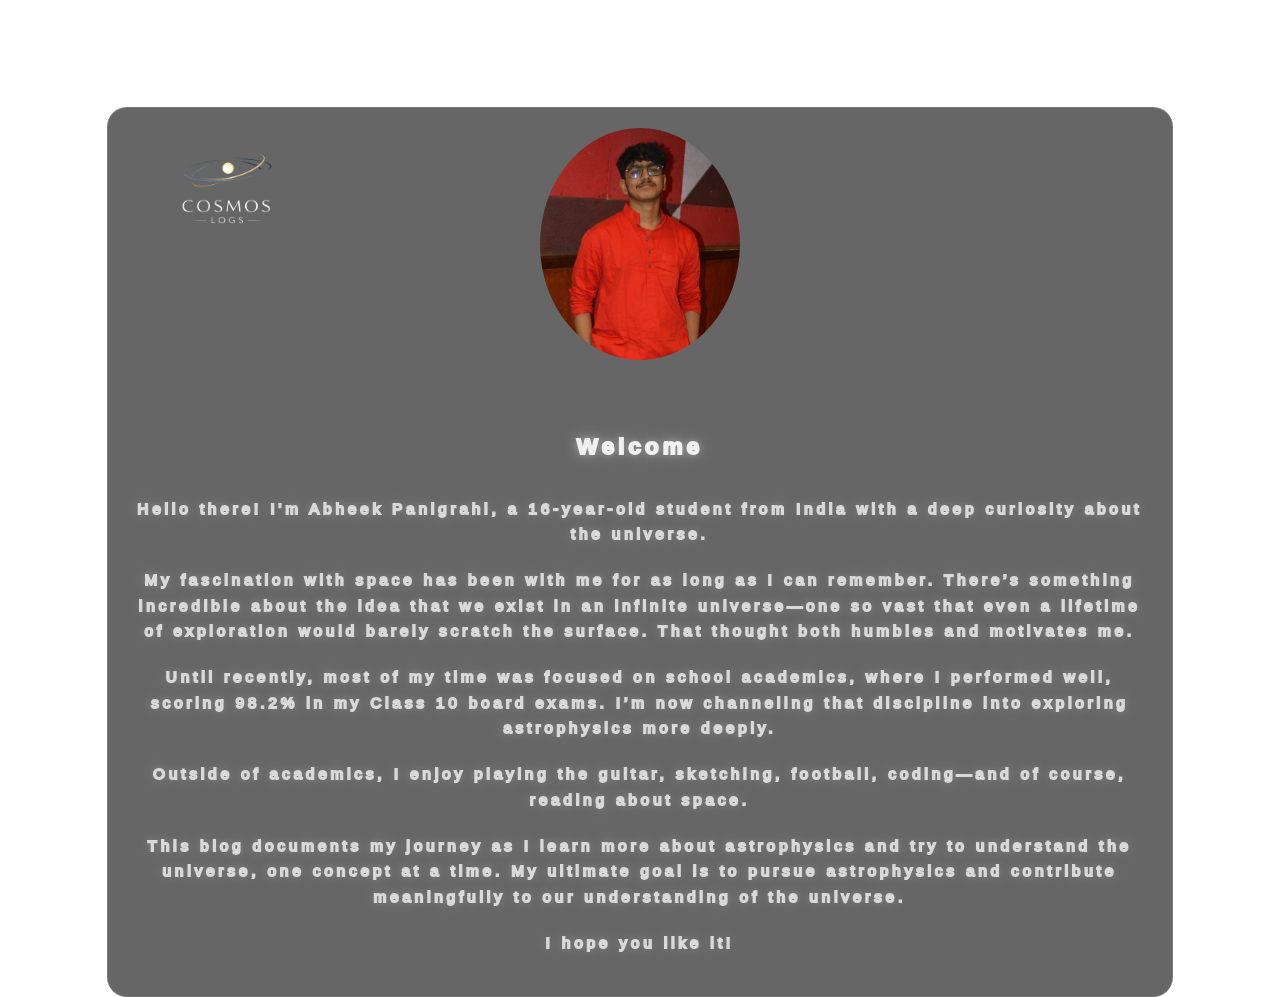
==== about.html @ a3e4d523 "Add files via upload" ====
<!DOCTYPE html>
<html lang="en">
<head>
    <meta charset="UTF-8">
    <meta name="viewport" content="width=device-width, initial-scale=1.0">
    <link rel="stylesheet" href="styles.css">
    <title>Document</title>
</head>
<body>


    <nav class="navbar">
         <a href="#" class="logo"></a>
         <div class="sidebar">
            <ul>
                <li onclick=hideSidebar()><a href="#"><img src = "close_24dp_E3E3E3_FILL0_wght400_GRAD0_opsz24.svg"></a></li>
                <li><a href="index.html">Home</a></li>
                <li><a href="posts.html">Posts</a></li>
                <li><a href="about.html">About</a></li>
            </ul>
         </div>
         <div class="nav-links">
            <ul>
                <li class = "hideOnMobile"><a href="index.html">Home</a></li>
                <li class = "hideOnMobile"><a href="posts.html">Posts</a></li>
                <li class = "hideOnMobile"><a href="about.html">About</a></li>
                <li class = "menu-button" onclick=showSidebar()><a href = "#"><img src = "menu_24dp_E3E3E3_FILL0_wght400_GRAD0_opsz24.svg"></a></li>
            </ul>
         </div>
    </nav>

    <div class="maincontainor"> 
        <video autoplay muted loop playsinline id="bg-video">
           <source src="space2.mp4" type="video/mp4">
        </video>
        

        <header></header>

        <div class="about">
            <img id="Logoabout" src="cosmos logs 2.png">
            <img id="Abheek" src = "Abheek.png" class = "Abheek">
            <h2 style="color: white;">Welcome</h2>
            <p style="color: white;">Hello there! I'm Abheek Panigrahi, a 16-year-old student from India with a deep curiosity about the universe.</p><p></p><p>My fascination with space has been with me for as long as I can remember. There’s something incredible about the idea that we exist in an infinite universe—one so vast that even a lifetime of exploration would barely scratch the surface. That thought both humbles and motivates me.</p><p></p><p> Until recently, most of my time was focused on school academics, where I performed well, scoring 98.2% in my Class 10 board exams. I’m now channeling that discipline into exploring astrophysics more deeply.</p><p></p><p> Outside of academics, I enjoy playing the guitar, sketching, football, coding—and of course, reading about space.</p><p></p><p> This blog documents my journey as I learn more about astrophysics and try to understand the universe, one concept at a time. My ultimate goal is to pursue astrophysics and contribute meaningfully to our understanding of the universe.</p><p> I hope you like it!</p>
        </div>
        
        
        
    </div>
    
    <script>
        function showSidebar(){
            const sidebar = document.querySelector('.sidebar');
            sidebar.style.display = 'flex';
            subtitleimage.style.filter = 'blur(10px)';
           

        }
    </script>
    <script>
        function hideSidebar(){
            const sidebar = document.querySelector('.sidebar');
            sidebar.style.display = 'none';
            subtitleimage.style.filter = 'blur(0px)';
            LogoImage.style.width = '500px';
        }
    </script>

</body>
</html>
---- styles.css ----
body, html {
  padding:0;
  margin: 0;

}

.maincontainor{
    height:100vh;
    width:100vw;

    display: flex;
    flex-direction: column;
    justify-content: flex-start;
    align-items: center;
    min-height: 100vh;
    font-family: 'Montserrat', sans-serif;
    font-weight: 900;
    font-size: 60px;
    color: transparent;
    -webkit-text-stroke: 2px rgb(255, 255, 255);
    text-align: center;
    letter-spacing: 4px;
    text-shadow: 
      0 0 10px rgba(255,255,255,0.6),
      0 0 20px rgba(255,255,255,0.4);
    
    gap: 5px;
}

#maintitle{
    opacity:1;
    overflow: hidden;
    animation: 2s fadeincustom ease-in-out, 5s hover infinite ease-in-out;
    animation: cosmicPulse 3s ease-in-out infinite;
}   /*This is the main title*/

#LogoImage{
    width:500px;
}

@keyframes fadeincustom{
    0%{
        opacity: 0;
        transform: scale(0.7);
    }
    100%{
        opacity: 1;
        transform: scale(1.8);
    }
}

@keyframes cosmicPulse {
  0%, 100% {
    transform: scale(1);
    filter: drop-shadow(0 0 5px rgba(255,255,255,0.4));
  }
  50% {
    transform: scale(1);
    filter: drop-shadow(0 0 20px rgba(255,255,255,0.8));
  }
}

@keyframes hover{
    0%{
        transform: translateY(0px);
        letter-spacing: 20px; 
    }
    50%{
        transform: translateY(10px);
        letter-spacing: 23px; 
    }
    100%{
        transform: translateY(0px);
        letter-spacing: 20px; 
    }
}
#bg-video {
  position: fixed;
  top: 0;
  left: 0;
  width: 100%;
  height: 100%;
  object-fit: cover;
  z-index: -1;
}
#subtitle{
    font-weight: 200;
    font-size: 2vw;
    letter-spacing: 20px; 
    animation: glowPulse 3s ease-in-out infinite;
    color:white
} /* this is the subtitle */
#subtitle2{
    font-weight: 200;
    font-size: 1.2vw;
    letter-spacing: 5px; 
    position: relative;
    top: -80px; /* move it UP */
    color:white;
    animation: glowPulse 3s ease-in-out infinite;

} /* this is the subtitle2*/
@keyframes glowPulse {
  0%, 100% {
    filter: drop-shadow(0 0 5px rgba(255,255,255,0.4));
  }
  50% {
    filter: drop-shadow(0 0 20px rgba(255,255,255,0.9));
  }
}
#subtitletext{
    animation: cosmicPulse 3s ease-in-out infinite;
}
#subtitleimage{
    width: 700px;
    position:relative;
    top: -90px;

}
/*display..flex*/
.navbar{
    position: sticky;   /* or fixed */
    top: 0;
    width: 95vw;
    
    font-family:'Trebuchet MS', 'Lucida Sans Unicode', 'Lucida Grande', 'Lucida Sans', Arial, sans-serif;
    font-weight: bold;
}
.navbar a{
    height: 100%;
    padding: 0 30px;

    display: flex;
    align-items: center;
    color:white;
    text-decoration: none;
    transition:transform 0.3s ease;
}
.navbar a:hover{
    color: rgb(255, 255, 255);
    text-shadow: 0 0 10px rgba(255,255,255,0.8);
    transform: scale(1.09);
}
.navbar .logo{
    font-size: 2em;
    font-weight: bold;
    margin-right: auto;
}
.navbar .nav-links ul{
    width : 100%;
    align-items: center;
    list-style: none;
    justify-content: flex-end;
    display: flex;
    gap: 20px;
}
.navbar .nav-links ul li{
    height: 50px;
    
}
.navbar .nav-links ul li :first-child{
    margin-right: auto;
}
.sidebar{
    position: fixed;
    top: 0;
    right: 0;
    width: 250px;
    height: 100vh;
    background-color: rgba(255, 255, 255, 0);
    backdrop-filter: blur(10px);
    display: none;
    flex-direction: column;
    box-shadow: -10px 0 10px rgba(0,0,0,0.1);
    align-items: flex-start;
    justify-content: flex-start;
    z-index: 999;
    animation: dropdown 3s ease-out forwards;
    
}
.sidebar li{
    width: 100%;
    
}
.sidebar a{
    width: 100%;
    padding: 15px 20px;
}
.menu-button{
    display: none;
}
@media(max-width: 700px) {
    .hideOnMobile{
        display: none;
    }
    .menu-button{
        display: block;
    }
    
}
@media(max-width: 700px) {
    .sidebar{
        width: 100%;
    }
}
@media(max-width: 700px) {
    #subtitleimage{
        width: 90%;
        height : auto;
        top: -150px;
    }
    
}
.postcard{
  text-decoration: none;
  display: block;
  font-size: 15px;
  background: rgba(255, 255, 255, 0.05); /* subtle glass effect */
  backdrop-filter: blur(10px);           /* optional cool effect */
  padding: 20px;
  margin: 20px 0;
  border-radius: 12px;
  border: 1px solid rgba(255,255,255,0.1);
  transition:transform 0.3s ease;
}
.about{
    justify-content: space-between;
    align-items: center;
    margin-top: 20px;
    font-size: 25%;
    margin-left: 20px;   
    margin-right: 20px;
    padding: 20px;
    background: rgba(0, 0, 0, 0.6);
    backdrop-filter: blur(12px);
    width: 80%;
    border-radius: 20px;
    border: 1px solid rgba(255,255,255,0.1);
}
.postfont{
  text-align: left;
  font-size: 20px;
  width: 80%;
  margin: 40px auto;   /* top/bottom spacing */
  padding: 40px;
  background: rgba(0, 0, 0, 0.6);
  backdrop-filter: blur(12px);
  border-radius: 20px;
  border: 1px solid rgba(255,255,255,0.1);
}
h1 {
  margin: 20px auto;   /* top/bottom spacing */
  padding: 20px;
  border-radius: 20px;
  border: 1px solid rgba(255,255,255,0.1);
  background: rgba(255, 255, 255, 0.458);
  backdrop-filter: blur(12px);    
  font-size: 200%;
  font-weight: 700;
  margin-bottom: 5%;

  text-shadow: 0 0 15px rgba(255,255,255,0.8);
}
h2 {

  font-size: 150%;
  font-weight: 600;
  margin-top: 5%;
  margin-bottom: 3.5%;

  opacity: 0.9;
}
p {
  font-size: 100%;
  line-height: 1.7;
  margin-bottom: 2%;
  font-weight: 50;
  opacity: 0.75;
}
@keyframes dropdown {
    0% {
        height : 0px;
    }
    100%{
        height :100px;
    }
}
#Abheek{
    width: 200px;
    border-radius: 50%;
    margin-bottom: 20px; 
}
#Logo{
  
  width: 200px;
  position: absolute;
  top: -20px;    /* Adjust for desired padding from top */
  left: 20px;   /* Adjust for desired padding from left */
  z-index: 10;  /* Ensures it stays on top of the background */  
  background: rgba(255, 255, 255, 0.2); /* Optional: adds a subtle background for better visibility */
  backdrop-filter: blur(5px); /* Optional: adds a blur effect to the background */
  border-radius: 10px; /* Optional: rounds the corners of the background */
}
#Logoabout{
  
  width: 200px;
  position: absolute;
  top: -20px;    /* Adjust for desired padding from top */
  left: 20px;   /* Adjust for desired padding from left */
  z-index: 10;  /* Ensures it stays on top of the background */  

}
.postcard:hover{
    background: rgba(255, 255, 255, 0.1);
    border: 1px solid rgba(255,255,255,0.2);
    color: rgb(255, 255, 255);
    text-shadow: 0 0 10px rgba(255,255,255,0.8);
    transform: scale(1.05);
    
}
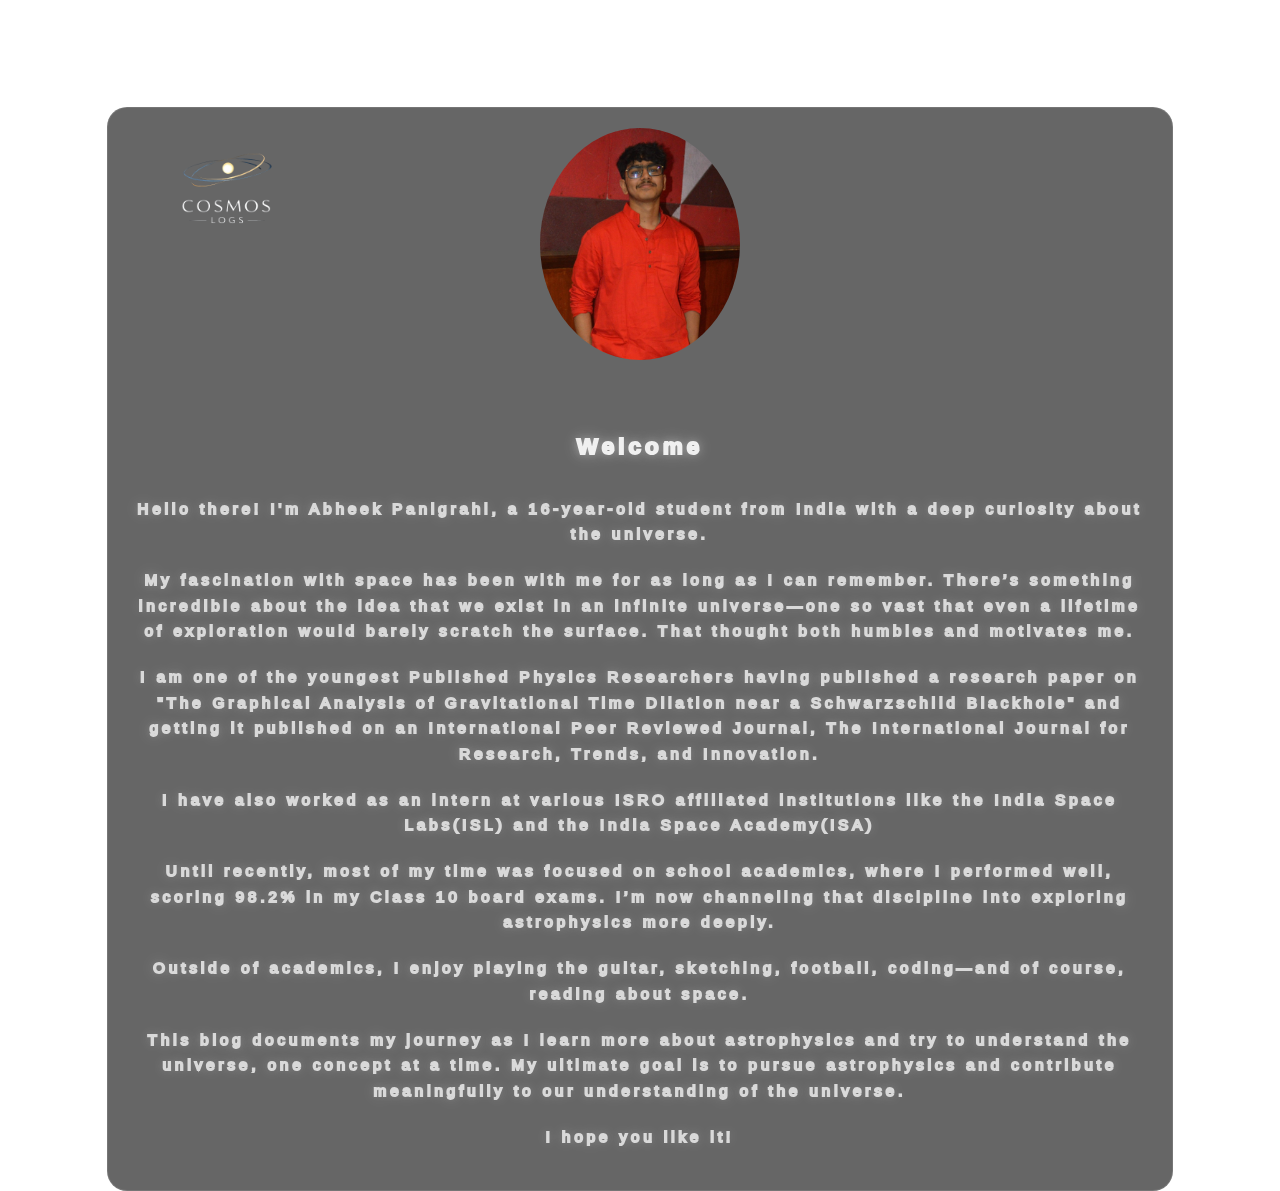
==== commit 6776f0ae: "Update About" ====
--- a/about.html
+++ b/about.html
@@ -41,7 +41,7 @@
             <img id="Logoabout" src="cosmos logs 2.png">
             <img id="Abheek" src = "Abheek.png" class = "Abheek">
             <h2 style="color: white;">Welcome</h2>
-            <p style="color: white;">Hello there! I'm Abheek Panigrahi, a 16-year-old student from India with a deep curiosity about the universe.</p><p></p><p>My fascination with space has been with me for as long as I can remember. There’s something incredible about the idea that we exist in an infinite universe—one so vast that even a lifetime of exploration would barely scratch the surface. That thought both humbles and motivates me.</p><p></p><p> Until recently, most of my time was focused on school academics, where I performed well, scoring 98.2% in my Class 10 board exams. I’m now channeling that discipline into exploring astrophysics more deeply.</p><p></p><p> Outside of academics, I enjoy playing the guitar, sketching, football, coding—and of course, reading about space.</p><p></p><p> This blog documents my journey as I learn more about astrophysics and try to understand the universe, one concept at a time. My ultimate goal is to pursue astrophysics and contribute meaningfully to our understanding of the universe.</p><p> I hope you like it!</p>
+            <p style="color: white;">Hello there! I'm Abheek Panigrahi, a 16-year-old student from India with a deep curiosity about the universe.</p><p></p><p>My fascination with space has been with me for as long as I can remember. There’s something incredible about the idea that we exist in an infinite universe—one so vast that even a lifetime of exploration would barely scratch the surface. That thought both humbles and motivates me.</p><p>I am one of the youngest Published Physics Researchers having published a research paper on "The Graphical Analysis of Gravitational Time Dilation near a Schwarzschild Blackhole" and getting it published on an International Peer Reviewed Journal, The International Journal for Research, Trends, and Innovation.</p><p>I have also worked as an intern at various ISRO affiliated institutions like the India Space Labs(ISL) and the India Space Academy(ISA)</p></p><p> Until recently, most of my time was focused on school academics, where I performed well, scoring 98.2% in my Class 10 board exams. I’m now channeling that discipline into exploring astrophysics more deeply.</p><p></p><p> Outside of academics, I enjoy playing the guitar, sketching, football, coding—and of course, reading about space.</p><p></p><p> This blog documents my journey as I learn more about astrophysics and try to understand the universe, one concept at a time. My ultimate goal is to pursue astrophysics and contribute meaningfully to our understanding of the universe.</p><p> I hope you like it!</p>
         </div>
         
         
--- a/styles.css
+++ b/styles.css
@@ -212,6 +212,7 @@
     
 }
 .postcard{
+  color: white;
   text-decoration: none;
   display: block;
   font-size: 15px;
@@ -222,6 +223,7 @@
   border-radius: 12px;
   border: 1px solid rgba(255,255,255,0.1);
   transition:transform 0.3s ease;
+
 }
 .about{
     justify-content: space-between;
@@ -238,8 +240,9 @@
     border: 1px solid rgba(255,255,255,0.1);
 }
 .postfont{
+  color: white;
   text-align: left;
-  font-size: 20px;
+  font-size: 18px;
   width: 80%;
   margin: 40px auto;   /* top/bottom spacing */
   padding: 40px;
@@ -317,4 +320,7 @@
     text-shadow: 0 0 10px rgba(255,255,255,0.8);
     transform: scale(1.05);
     
-}+}
+.postcard:visited {
+  color: white;
+}
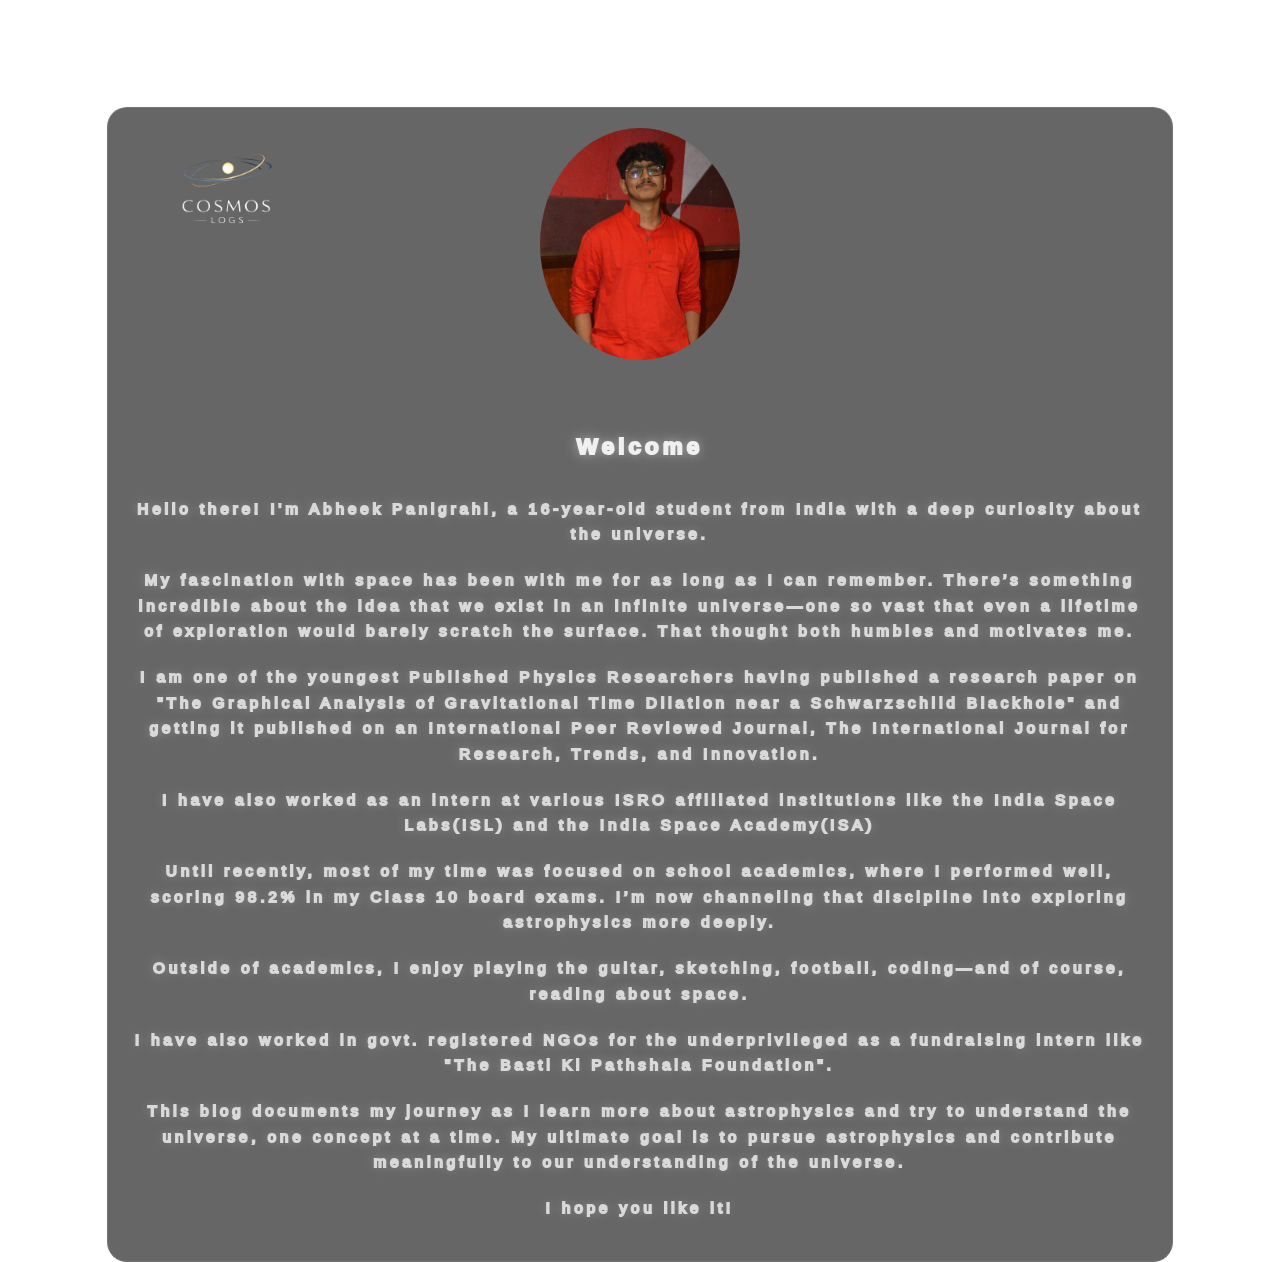
==== commit 26f09740: "Update About" ====
--- a/about.html
+++ b/about.html
@@ -41,7 +41,7 @@
             <img id="Logoabout" src="cosmos logs 2.png">
             <img id="Abheek" src = "Abheek.png" class = "Abheek">
             <h2 style="color: white;">Welcome</h2>
-            <p style="color: white;">Hello there! I'm Abheek Panigrahi, a 16-year-old student from India with a deep curiosity about the universe.</p><p></p><p>My fascination with space has been with me for as long as I can remember. There’s something incredible about the idea that we exist in an infinite universe—one so vast that even a lifetime of exploration would barely scratch the surface. That thought both humbles and motivates me.</p><p>I am one of the youngest Published Physics Researchers having published a research paper on "The Graphical Analysis of Gravitational Time Dilation near a Schwarzschild Blackhole" and getting it published on an International Peer Reviewed Journal, The International Journal for Research, Trends, and Innovation.</p><p>I have also worked as an intern at various ISRO affiliated institutions like the India Space Labs(ISL) and the India Space Academy(ISA)</p></p><p> Until recently, most of my time was focused on school academics, where I performed well, scoring 98.2% in my Class 10 board exams. I’m now channeling that discipline into exploring astrophysics more deeply.</p><p></p><p> Outside of academics, I enjoy playing the guitar, sketching, football, coding—and of course, reading about space.</p><p></p><p> This blog documents my journey as I learn more about astrophysics and try to understand the universe, one concept at a time. My ultimate goal is to pursue astrophysics and contribute meaningfully to our understanding of the universe.</p><p> I hope you like it!</p>
+            <p style="color: white;">Hello there! I'm Abheek Panigrahi, a 16-year-old student from India with a deep curiosity about the universe.</p><p></p><p>My fascination with space has been with me for as long as I can remember. There’s something incredible about the idea that we exist in an infinite universe—one so vast that even a lifetime of exploration would barely scratch the surface. That thought both humbles and motivates me.</p><p></p><p>I am one of the youngest Published Physics Researchers having published a research paper on "The Graphical Analysis of Gravitational Time Dilation near a Schwarzschild Blackhole" and getting it published on an International Peer Reviewed Journal, The International Journal for Research, Trends, and Innovation.</p><p></p><p>I have also worked as an intern at various ISRO affiliated institutions like the India Space Labs(ISL) and the India Space Academy(ISA)</p></p><p> Until recently, most of my time was focused on school academics, where I performed well, scoring 98.2% in my Class 10 board exams. I’m now channeling that discipline into exploring astrophysics more deeply.</p><p></p><p> Outside of academics, I enjoy playing the guitar, sketching, football, coding—and of course, reading about space.</p><p><p>I have also worked in govt. registered NGOs for the underprivileged as a fundraising intern like "The Basti Ki Pathshala Foundation".</p></p><p> This blog documents my journey as I learn more about astrophysics and try to understand the universe, one concept at a time. My ultimate goal is to pursue astrophysics and contribute meaningfully to our understanding of the universe.</p><p> I hope you like it!</p>
         </div>
         
         
